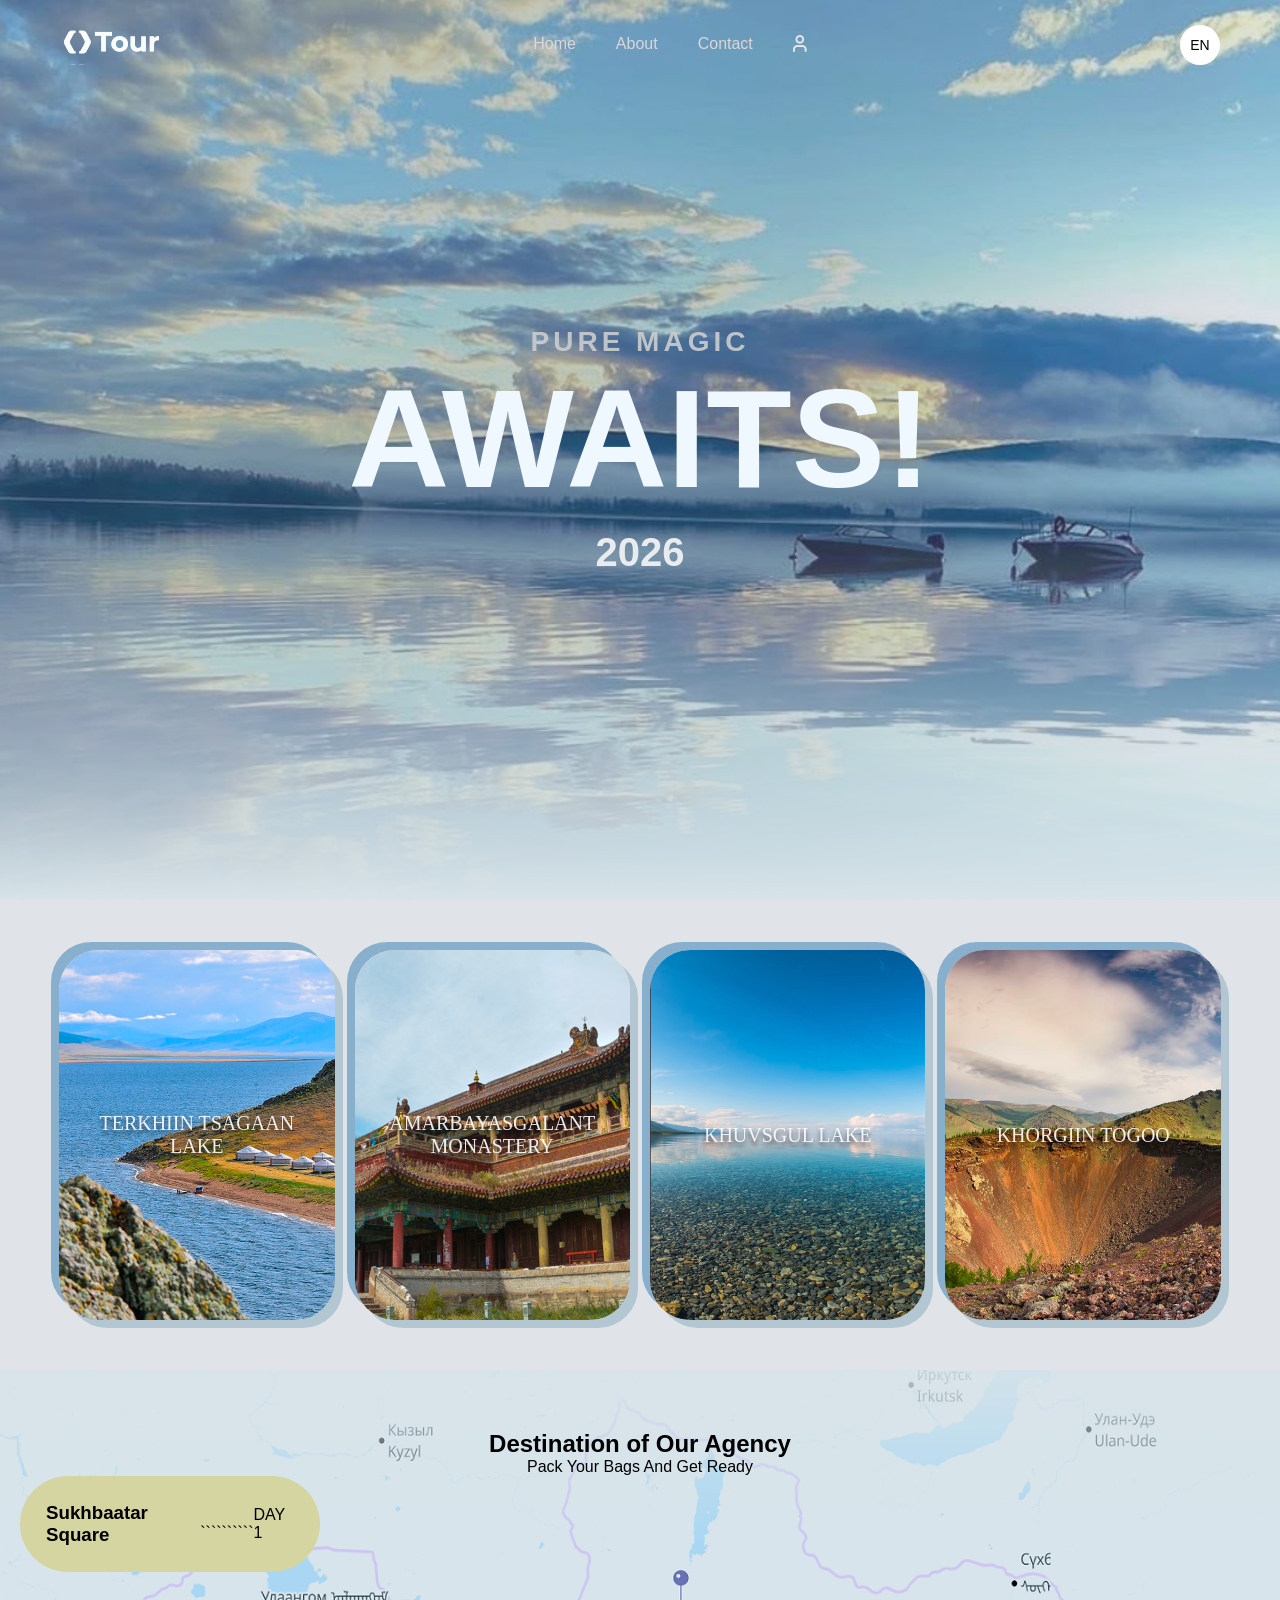
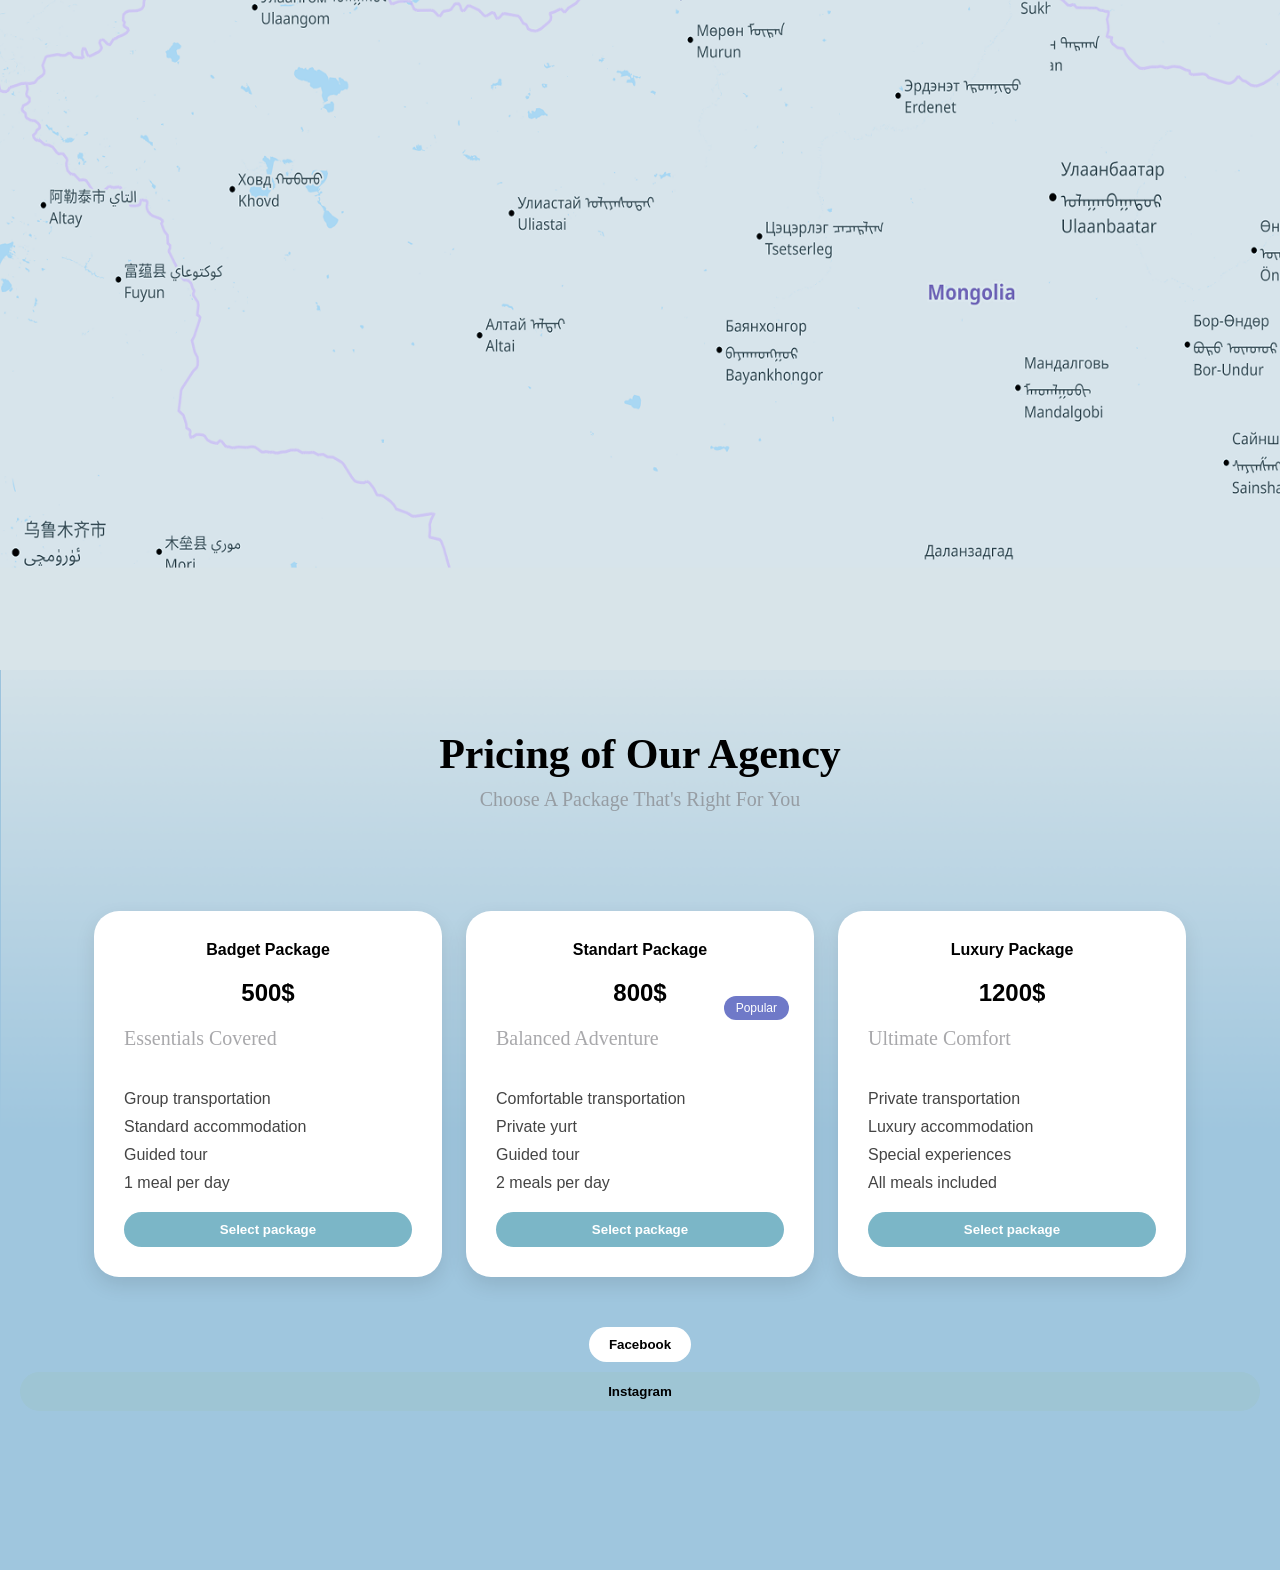
==== index.tour2026.html @ 6cf91ee4 "done" ====
<!doctype html>
<html lang="en">
  <head>
    <meta charset="UTF-8" />
    <meta name="viewport" content="width=device-width, initial-scale=1.0" />
    <title>Tour 2026</title>
    <link rel="stylesheet" href="style.tour2026.css" />
  </head>
  <body>
    <section>
      <header class="hero">
        <nav class="navbar">
          <div class="logo">
            <img src="images/logo 1.png" alt="" />
          </div>
          <ul class="menu">
            <li><a href="#">Home</a></li>
            <li><a href="#">About</a></li>
            <li><a href="#">Contact</a></li>
            <li>
              <a href="#"></a>
              <img src="images/Vector (2).png" alt="" />
            </li>
          </ul>
          <div class="lang">EN</div>
        </nav>
        <div class="hero-text">
          <h3>PURE MAGIC</h3>
          <h1>AWAITS!</h1>
          <h2>2026</h2>
        </div>
      </header>
    </section>

    <section class="destinations">
      <div class="card" style="background-image: url(images/1.png)">
        <p>Terkhiin tsagaan lake</p>
      </div>
      <div class="card" style="background-image: url(images/2.png)">
        <p>Amarbayasgalant Monastery</p>
      </div>
      <div class="card" style="background-image: url(images/3.png)">
        <p>Khuvsgul lake</p>
      </div>
      <div class="card" style="background-image: url(images/4.png)">
        <p>Khorgiin togoo</p>
      </div>
    </section>

    <section class="Map">
      <div class="map">
        <h2>Destination of Our Agency</h2>
        <p>Pack Your Bags And Get Ready</p>
      </div>
      <div class="days-section"></div>
        <div class="box">
            <h3>Sukhbaatar Square</h3>
            <div class="locationinfo">
                <img src="images/icon container.svg" alt="">
                <p></p>``````````
            </div>
            <div>DAY 1</div>
            <img class="image" src="images/Frame 176.png" />
        </div>

      </div>
      <div></div>
    </section>

    <section class="pricing">
      <h1>Pricing of Our Agency</h1>
      <p>Choose A Package That's Right For You</p>
      <div class="price-container">
        <!-- card 1 -->
        <div class="price-card">
            <div class="title">Badget Package</div>
             <h2>500$</h2>
             <p class="small">Essentials Covered</p>
          <ul>
            <li>Group transportation</li>
            <li>Standard accommodation</li>
            <li>Guided tour</li>
            <li>1 meal per day</li>
          </ul>
          <button>Select package</button>
        </div>
        <!-- Card 2 -->
        <div class="price-card">
            <div class="title">Standart Package</div>
            <h2>800$</h2>
            <p class="small">Balanced Adventure</p>

            <span class="badge">Popular</span>
          <ul>
            <li>Comfortable transportation</li>
            <li>Private yurt</li>
            <li>Guided tour</li>
            <li>2 meals per day</li>
          </ul>
          <button>Select package</button>
        </div>
        <!-- Card 3 -->
        <div class="price-card">
            <div class="title">Luxury Package</div>
             <h2>1200$</h2>
             <p class="small">Ultimate Comfort</p>
          <ul>
            <li>Private transportation</li>
            <li>Luxury accommodation</li>
            <li>Special experiences</li>
            <li>All meals included</li>
          </ul>
          <button>Select package</button>
        </div>
      </div>

    <section>
        <div class="social">
            <button>Facebook</button>
        </div>
            <button>Instagram</button>

   
    </section>
  </body>
</html>
---- style.tour2026.css ----
* {
  margin: 0;
  padding: 0;
  box-sizing: border-box;
  font-family: Arial, Helvetica, sans-serif;
}

.hero {
  height: 100vh;
  background-image: url("images/HeroImage.png");
  background-size: cover;
  background-position: center;
  position: relative;
  color: white;
}

/* Navigation */

.navbar {
  display: flex;
  justify-content: space-between;
  align-items: center;
  padding: 25px 60px;
}

.logo {
  font-size: 22px;
  font-weight: bold;
  background: url("images/logo 1.png");
}

.menu {
  display: flex;
  list-style: none;
  gap: 40px;
}

.menu a {
  text-decoration: none;
  color: rgb(220, 214, 214);
  font-size: 16px;
}

.lang {
  background: white;
  color: black;
  width: 40px;
  height: 40px;
  border-radius: 50%;
  display: flex;
  align-items: center;
  justify-content: center;
  font-size: 14px;
}

/* Hero text */

.hero-text {
  position: absolute;
  top: 50%;
  left: 50%;
  transform: translate(-50%, -50%);
  text-align: center;
}

.hero-text h3 {
  letter-spacing: 4px;
  font-size: 28px;
  opacity: 0.9;
  color: rgb(203, 205, 207);
  font-style: initial;
}

.hero-text h1 {
  font-size: 140px;
  font-weight: 900;
  color: aliceblue;
}

.hero-text h2 {
  font-size: 40px;
  margin-top: 10px;
  color: rgb(232, 236, 239);
}
/* Destination*/
.destinations {
  display: flex;
  justify-content: center;
  gap: 20px;
  padding: 50px;
  background: #e0e4e8;
}

.card {
  width: 275.49px;
  height: 370px;
  background-size: cover;
  background-position: center;
  border-radius: 40px;
  box-shadow:
    -8px -8px 0 0 rgba(31, 114, 170, 0.46),
    8px 8px 0 0 rgba(41, 114, 139, 0.25);
  display: inline-flex;
  justify-content: center;
  align-items: center;
  padding: 10px;
  color: rgb(169, 141, 141);
  transition: transform 0.3s;
  gap: 40px;
}

.card p {
  color: rgba(253, 253, 254, 0.911);
  text-align: center;
  text-shadow: 0 4px 4.9px rgba(0, 0, 0, 0.65);
  font-family: "Times New Roman", Times, serif;
  font-size: 20px;
  font-style: normal;
  font-weight: 400;
  line-height: normal;
  text-transform: uppercase;
  width: 232px;
}
.card :hover {
  transform: scale(1.05);
}
#card-image-1 {
  background-image: url("images/1.png");
}

#card-image-2 {
  background-image: url("images/2.png");
}
#card-image-3 {
  background-image: url("images/3.png");
}
#card-image-4 {
  background-image: url("images/4.png");
}

.Map {
  height: 100vh;
  background-image: url("images/Roadmap image.png");
  background-size: cover;
  background-position: center;
  position: relative;
  padding: 60px 20px;
  box-sizing: border-box;
  font-family: "Segoe UI", Tahoma, Geneva, Verdana, sans-serif;
}
.map {
  text-align: center;
}
.header {
  color: #000;
  text-align: center;
  font-family: Inter;
  font-size: 42px;
  font-style: normal;
  font-weight: 600;
  line-height: normal;
}
.h2 {
  color: #000;
  text-align: center;
  font-family: Inter;
  font-size: 42px;
  font-style: normal;
  font-weight: 600;
  line-height: normal;
}
.p {
  color: rgba(131, 131, 135, 0.7);
  text-align: center;
  font-family: Inter;
  font-size: 20px;
  font-style: normal;
  font-weight: 500;
  line-height: normal;
  text-transform: capitalize;
  margin-bottom: 40px;
  margin-top: 10px;
}
.days-section {
  position: relative;
}
.box {
  width: 300px;
  height: 80;
  background-color: rgb(213, 213, 162);
  border-radius: 50px;
  display: flex;
  justify-content: space-between;
  align-items: center;
  padding: 24px;
  border: 2px solid transparent;
}
.day {
  border-radius: 5%;
  background-color: white;
  width: 60px;
  height: 60px;
  display: flex;
  justify-content: center;
  align-items: center;
}
.day span {
  background: white;
  padding: 5px 12px;
  border-radius: 20px;
}
.image {
  position: absolute;
  right: 0;
  top: 30px;
  display: none;
}
box:hover {
  border: 2px solid gray;
}
.box:hover .image {
  display: block;
}
/* PRICING */
.section {
  margin: 0;
  padding: 0;
  box-sizing: border-box;
  font-family: Arial, Helvetica, sans-serif;
}
.pricing {
  height: 100vh;
  background-image: url("images/Price&Footer image.png");
  background-size: cover;
  background-position: center;
  position: relative;
  padding: 60px 20px;
  text-align: center;
  width: 100%;
}
.pricing h1 {
  color: #000;
  text-align: center;
  font-family: Inter;
  font-size: 42px;
  font-style: normal;
  font-weight: 600;
  line-height: normal;
}
.pricing p {
  color: rgba(131, 131, 135, 0.7);
  text-align: center;
  font-family: Inter;
  font-size: 20px;
  font-style: normal;
  font-weight: 500;
  line-height: normal;
  text-transform: capitalize;
  margin-bottom: 40px;
  margin-top: 10px;
}
.price-container {
  display: inline-flex;
  text-align: center;
  gap: var(--24-px-unit-6, 24px);
  margin-top: 60px;
  flex-wrap: wrap;
}
.price-card {
  background: white;
  padding: 30px;
  width: 348px;
  height: 527;
  border-radius: 25px;
  box-shadow: 0 8px 20px rgba(0, 0, 0, 0.1);
  position: relative;
}
.title {
  font-weight: bold;
  margin-bottom: 5px;
}
.price-card h2 {
  margin: 20px 0;
}
.small {
  color: #777;
  margin-bottom: 20px;
  display: flex;
}
.price-card ul {
  text-align: left;
  margin-bottom: 20px;
  list-style: none;
}
.price-card li {
  margin-bottom: 10px;
  color: #444;
}
.price-card button {
  width: 100%;
  padding: 10px;
  border: none;
  background: #7bb6c7;
  color: white;
  border-radius: 20px;
  cursor: pointer;
}
button {
  width: 100%;
  padding: 12px;
  border: none;
  border-radius: 20px;
  background: #9ec5d4;
  font-weight: bold;
  cursor: pointer;
}
button:hover {
  background: #7fb3c8;
}
.badge {
  position: absolute;
  top: 85px;
  right: 25px;
  background: #6f79c8;
  color: white;
  padding: 5px 12px;
  border-radius: 20px;
  font-size: 12px;
}

.social {
  margin-top: 40px;
}
.social button {
  width: auto;
  margin: 10px;
  padding: 10px 20px;
  border-radius: 20px;
  background-color: white;
  justify-content: space-between;
}
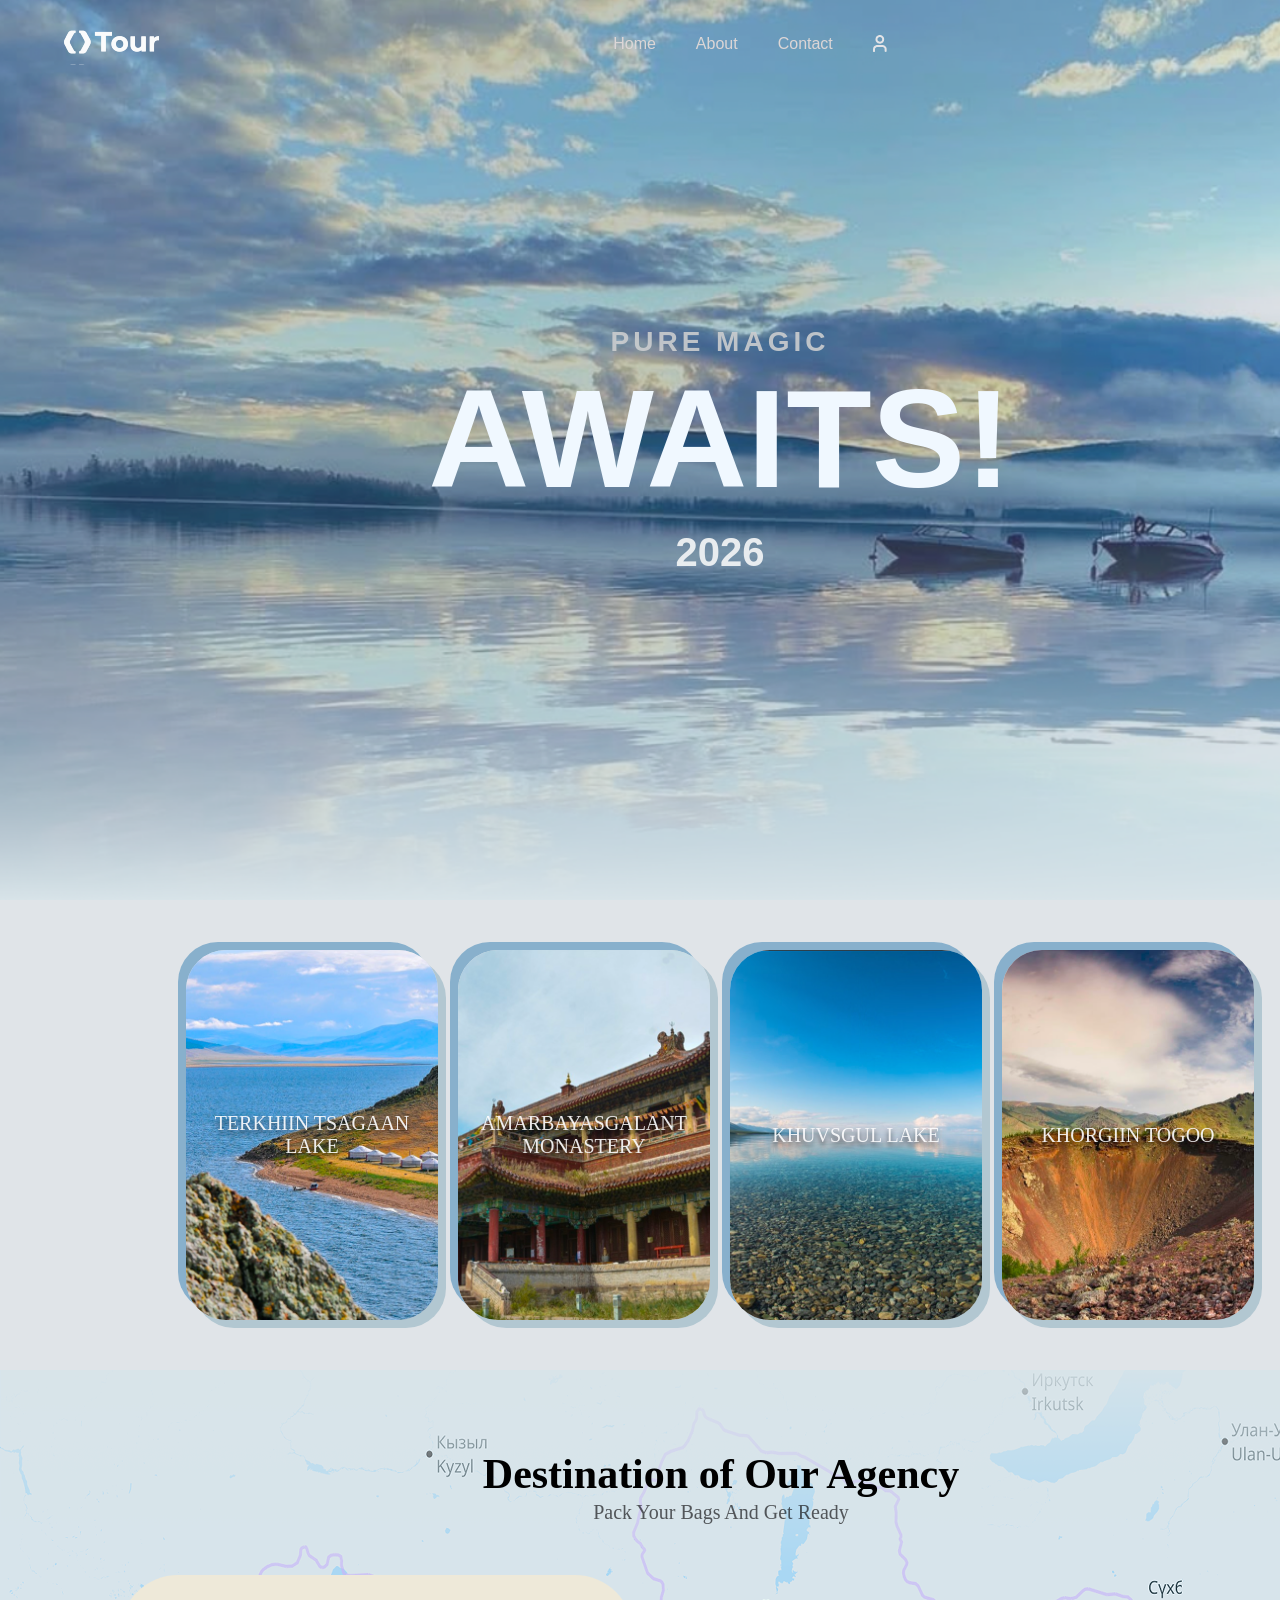
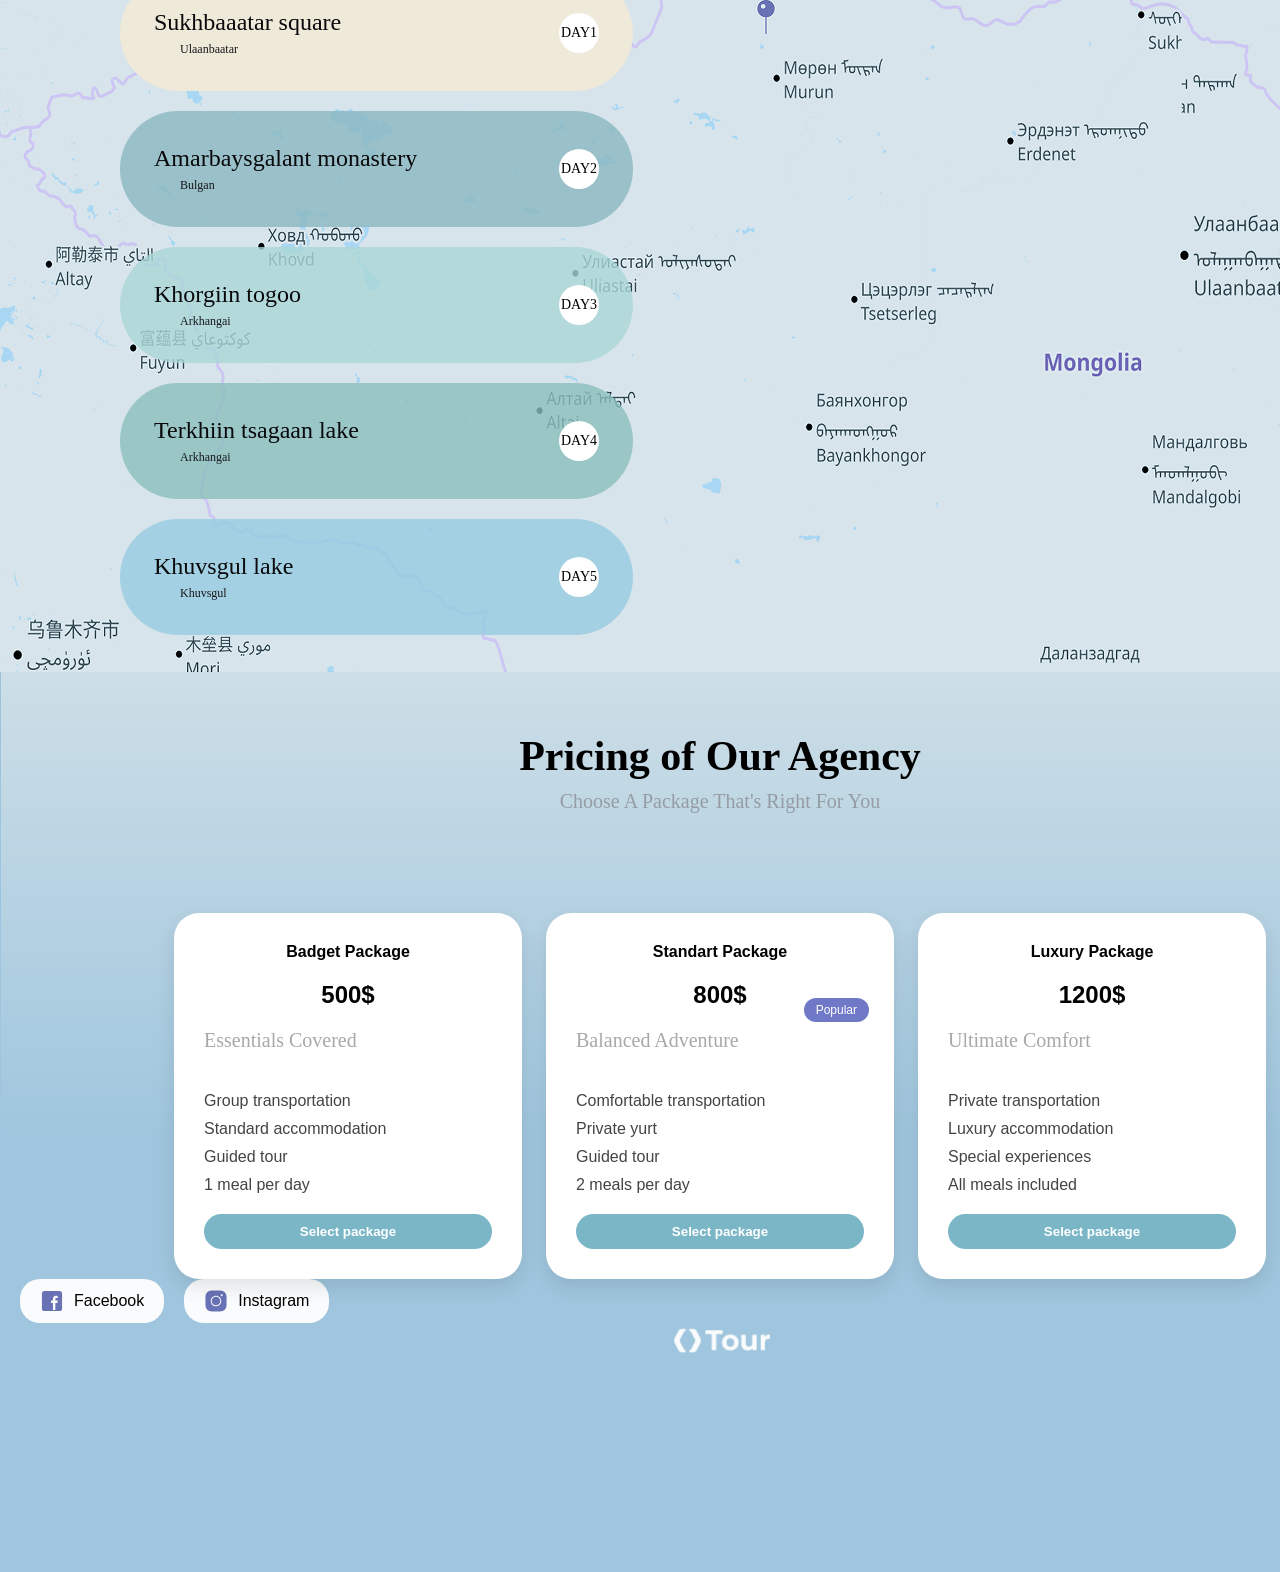
==== commit 57eb6fe3: "done" ====
--- a/index.tour2026.html
+++ b/index.tour2026.html
@@ -47,26 +47,93 @@
       </div>
     </section>
 
-    <section class="Map">
-      <div class="map">
-        <h2>Destination of Our Agency</h2>
-        <p>Pack Your Bags And Get Ready</p>
-      </div>
-      <div class="days-section"></div>
-        <div class="box">
-            <h3>Sukhbaatar Square</h3>
-            <div class="locationinfo">
-                <img src="images/icon container.svg" alt="">
-                <p></p>``````````
-            </div>
-            <div>DAY 1</div>
-            <img class="image" src="images/Frame 176.png" />
-        </div>
-
-      </div>
-      <div></div>
-    </section>
-
+    <section class="roadmap">
+      <div class="first">
+        <h3 class="t1">Destination of Our Agency</h3>
+        <h5 class="t2">Pack your bags and get ready</h5>
+      </div>
+      <div class="frame1">
+        <div class="containerleft">
+          <div class="day1" id="sukh">
+            <div class="localinfo">
+              <img class="image1" src="images/Frame 176.png" alt="" />
+              <div class="locationname">Sukhbaaatar square</div>
+              <div class="iconcontainer">
+                <img
+                  width="14"
+                  height="14"
+                  src="/images/IconContainer2.png"
+                  alt=""
+                />
+                <div class="locationregion">Ulaanbaatar</div>
+              </div>
+            </div>
+            <div class="daycontainer">DAY1</div>
+          </div>
+          <div class="day1" id="amar">
+            <div class="localinfo">
+              <img class="image2" src="images/Frame 177.png" alt="" />
+              <div class="locationname">Amarbaysgalant monastery</div>
+              <div class="iconcontainer">
+                <img
+                  width="14"
+                  height="14"
+                  src="/images/IconContainer2.png"
+                  alt=""
+                />
+                <div class="locationregion">Bulgan</div>
+              </div>
+            </div>
+            <div class="daycontainer">DAY2</div>
+          </div>
+          <div class="day1" id="khor">
+            <div class="localinfo">
+              <img class="image3" src="images/11111.png" alt="" />
+              <div class="locationname">Khorgiin togoo</div>
+              <div class="iconcontainer">
+                <img
+                  width="14"
+                  height="14"
+                  src="/images/IconContainer2.png"
+                  alt=""
+                />
+                <div class="locationregion">Arkhangai</div>
+              </div>
+            </div>
+            <div class="daycontainer">DAY3</div>
+          </div>
+          <div class="day1" id="ter">
+            <div class="localinfo">
+              <img class="image4" src="images/Frame 178.png" alt="" />
+              <div class="locationname">Terkhiin tsagaan lake</div>
+              <div class="iconcontainer">
+                <img width="14" height="14" src="images/Icon Container.svg" alt="" />
+                <div class="locationregion">Arkhangai</div>
+              </div>
+            </div>
+            <div class="daycontainer">DAY4</div>
+          </div>
+          <div class="day1" id="khuv">
+            <div class="localinfo">
+              <img class="image5" src="images/Frame 179.png" alt="" />
+              <div class="locationname">Khuvsgul lake</div>
+              <div class="iconcontainer">
+                <img
+                  width="14"
+                  height="14"
+                  src="/images/IconContainer2.png"
+                  alt=""
+                />
+                <div class="locationregion">Khuvsgul</div>
+              </div>
+            </div>
+            <div class="daycontainer">DAY5</div>
+          </div>
+        </div>
+        <div class="containerright"></div>
+      </div>
+    </section>
+   
     <section class="pricing">
       <h1>Pricing of Our Agency</h1>
       <p>Choose A Package That's Right For You</p>
@@ -113,14 +180,21 @@
           <button>Select package</button>
         </div>
       </div>
-
-    <section>
-        <div class="social">
-            <button>Facebook</button>
-        </div>
-            <button>Instagram</button>
-
-   
+        
+      <div class="footer section">
+          <div class="socialmedia">
+            <div class="facebook">
+              <img src="Facebook Icon.svg" width="24" height="24" alt="" />
+              <div class="facebook-text">Facebook</div>
+            </div>
+            <div class="instagram">
+              <img src="Instagram Icon.svg" width="24px" height="24px" alt="" />
+              <div class="instagram-text">Instagram</div>
+            </div>
+          </div>
+          <img src="images/logo 1.png" width="101px" height="35px" alt="" />
+        </div>
+      </div>
     </section>
   </body>
 </html>
--- a/style.tour2026.css
+++ b/style.tour2026.css
@@ -6,6 +6,7 @@
 }
 
 .hero {
+  width: 1440px;
   height: 100vh;
   background-image: url("images/HeroImage.png");
   background-size: cover;
@@ -84,6 +85,7 @@
 }
 /* Destination*/
 .destinations {
+  width: 1440px;
   display: flex;
   justify-content: center;
   gap: 20px;
@@ -92,7 +94,7 @@
 }
 
 .card {
-  width: 275.49px;
+  width: 275px 49px;
   height: 370px;
   background-size: cover;
   background-position: center;
@@ -137,21 +139,23 @@
 #card-image-4 {
   background-image: url("images/4.png");
 }
-
-.Map {
-  height: 100vh;
-  background-image: url("images/Roadmap image.png");
+/* Map */
+.roadmap {
+  background-image: url("images/Roadmap\ image.png");
   background-size: cover;
-  background-position: center;
-  position: relative;
-  padding: 60px 20px;
-  box-sizing: border-box;
-  font-family: "Segoe UI", Tahoma, Geneva, Verdana, sans-serif;
-}
-.map {
-  text-align: center;
-}
-.header {
+  width: 1440px;
+  height: 902px;
+  align-self: stretch;
+}
+.first {
+  display: flex;
+  flex-direction: column;
+  text-align: center;
+  padding-top: 80px;
+}
+.t1 {
+  width: 1442px;
+  height: 51px;
   color: #000;
   text-align: center;
   font-family: Inter;
@@ -160,17 +164,10 @@
   font-weight: 600;
   line-height: normal;
 }
-.h2 {
-  color: #000;
-  text-align: center;
-  font-family: Inter;
-  font-size: 42px;
-  font-style: normal;
-  font-weight: 600;
-  line-height: normal;
-}
-.p {
-  color: rgba(131, 131, 135, 0.7);
+.t2 {
+  width: 1442px;
+  height: 24px;
+  color: rgba(24, 24, 27, 0.7);
   text-align: center;
   font-family: Inter;
   font-size: 20px;
@@ -178,65 +175,176 @@
   font-weight: 500;
   line-height: normal;
   text-transform: capitalize;
-  margin-bottom: 40px;
-  margin-top: 10px;
-}
-.days-section {
+}
+.frame1 {
+  display: flex;
+  width: 1200px;
+  justify-content: space-between;
+  align-items: center;
+  padding-left: 120px;
+  padding-right: 120px;
+  padding-top: 50px;
   position: relative;
 }
-.box {
-  width: 300px;
-  height: 80;
-  background-color: rgb(213, 213, 162);
-  border-radius: 50px;
-  display: flex;
+.containerleft {
+  display: flex;
+  width: 513px;
+  height: 640px;
+  flex-direction: column;
+  align-items: flex-start;
+  gap: 20px;
+  flex-shrink: 0;
+}
+
+.day1 {
+  display: flex;
+  padding: 30px 30px 30px 30px;
+  align-items: center;
+  align-self: stretch;
+  width: 513px;
+  border-radius: 120px;
   justify-content: space-between;
-  align-items: center;
-  padding: 24px;
-  border: 2px solid transparent;
-}
-.day {
-  border-radius: 5%;
+  border: 4px solid transparent;
+}
+.day1:hover {
+  border: 4px solid white;
+}
+.day1:hover .image1 {
+  display: block;
+}
+.day1:hover .image2 {
+  display: block;
+}
+.day1:hover .image3 {
+  display: block;
+}
+.day1:hover .image4 {
+  display: block;
+}
+.day1:hover .image5 {
+  display: block;
+}
+#sukh {
+  background: #eee9d9;
+}
+#amar {
+  background: rgba(139, 184, 193, 0.8);
+}
+#khor {
+  background: rgba(170, 216, 215, 0.8);
+}
+#ter {
+  background: rgba(139, 192, 189, 0.8);
+}
+#khuv {
+  background: rgba(151, 204, 224, 0.8);
+}
+
+.daycontainer {
+  display: flex;
+  justify-content: center;
+  align-items: center;
+  color: #000;
+  font-family: GIP;
+  font-size: 14px;
+  font-style: normal;
+  font-weight: 500;
+  line-height: normal;
+  width: 40px;
+  height: 40px;
+  padding: 13px;
+  border-radius: 24px;
   background-color: white;
-  width: 60px;
-  height: 60px;
-  display: flex;
-  justify-content: center;
-  align-items: center;
-}
-.day span {
-  background: white;
-  padding: 5px 12px;
-  border-radius: 20px;
-}
-.image {
-  position: absolute;
-  right: 0;
+}
+.localinfo {
+  display: flex;
+  flex-direction: column;
+  align-items: flex-start;
+  gap: 4px;
+  width: 217px;
+  height: 48px;
+}
+.image1 {
+  position: absolute;
+  top: 100px;
+  right: -79px;
+  display: none;
+  /* display: none; */
+}
+.image2 {
+  position: absolute;
+  right: 91px;
   top: 30px;
   display: none;
 }
-box:hover {
-  border: 2px solid gray;
-}
-.box:hover .image {
-  display: block;
-}
+.image3 {
+  position: absolute;
+  right: 110px;
+  top: 150px;
+  display: none;
+}
+.image4 {
+  position: absolute;
+  right: 210px;
+  top: -80px;
+  display: none;
+}
+.image5 {
+  position: absolute;
+  right: 250px;
+  top: -262px;
+  display: none;
+}
+.iconcontainer {
+  display: flex;
+  width: 14px;
+  height: 14px;
+  gap: 12px;
+  align-items: center;
+}
+.containerright {
+  width: 647px;
+  flex-shrink: 0;
+  align-self: stretch;
+}
+.locationregion {
+  color: var(--text-text-accent-foreground, #18181b);
+  font-family: Montserrat;
+  font-size: 12px;
+  font-style: normal;
+  font-weight: 400;
+  line-height: normal;
+  width: 68px;
+  height: 15px;
+}
+.locationname {
+  color: var(--text-text-foreground, #09090b);
+  font-family: Inter;
+  font-size: 24px;
+  font-style: normal;
+  font-weight: 500;
+  line-height: normal;
+  width: 316px;
+  height: 29px;
+}
+
 /* PRICING */
 .section {
   margin: 0;
   padding: 0;
   box-sizing: border-box;
   font-family: Arial, Helvetica, sans-serif;
+  gap: 20px;
 }
 .pricing {
+  background-image: url("images/Price&Footer image.png");
+  width: 1440px;
   height: 100vh;
-  background-image: url("images/Price&Footer image.png");
   background-size: cover;
   background-position: center;
   position: relative;
   padding: 60px 20px;
   text-align: center;
-  width: 100%;
 }
 .pricing h1 {
   color: #000;
@@ -328,14 +436,35 @@
   font-size: 12px;
 }
 
-.social {
-  margin-top: 40px;
-}
-.social button {
-  width: auto;
-  margin: 10px;
+.footer section {
+  display: flex;
+  width: 1440px;
+  padding: 80px 120px;
+  gap: 20px;
+  align-items: flex-end;
+  justify-content: space-between;
+}
+.socialmedia {
+  display: flex;
+  flex-direction: row;
+  align-items: flex-end;
+  gap: 20px;
+}
+.facebook {
+  display: flex;
   padding: 10px 20px;
+  justify-content: flex-start;
+  align-items: center;
+  gap: 10px;
   border-radius: 20px;
-  background-color: white;
-  justify-content: space-between;
-}
+  background: #fafbfc;
+}
+.instagram {
+  display: flex;
+  padding: 10px 20px;
+  justify-content: flex-start;
+  align-items: center;
+  gap: 10px;
+  border-radius: 20px;
+  background: #fafbfc;
+}
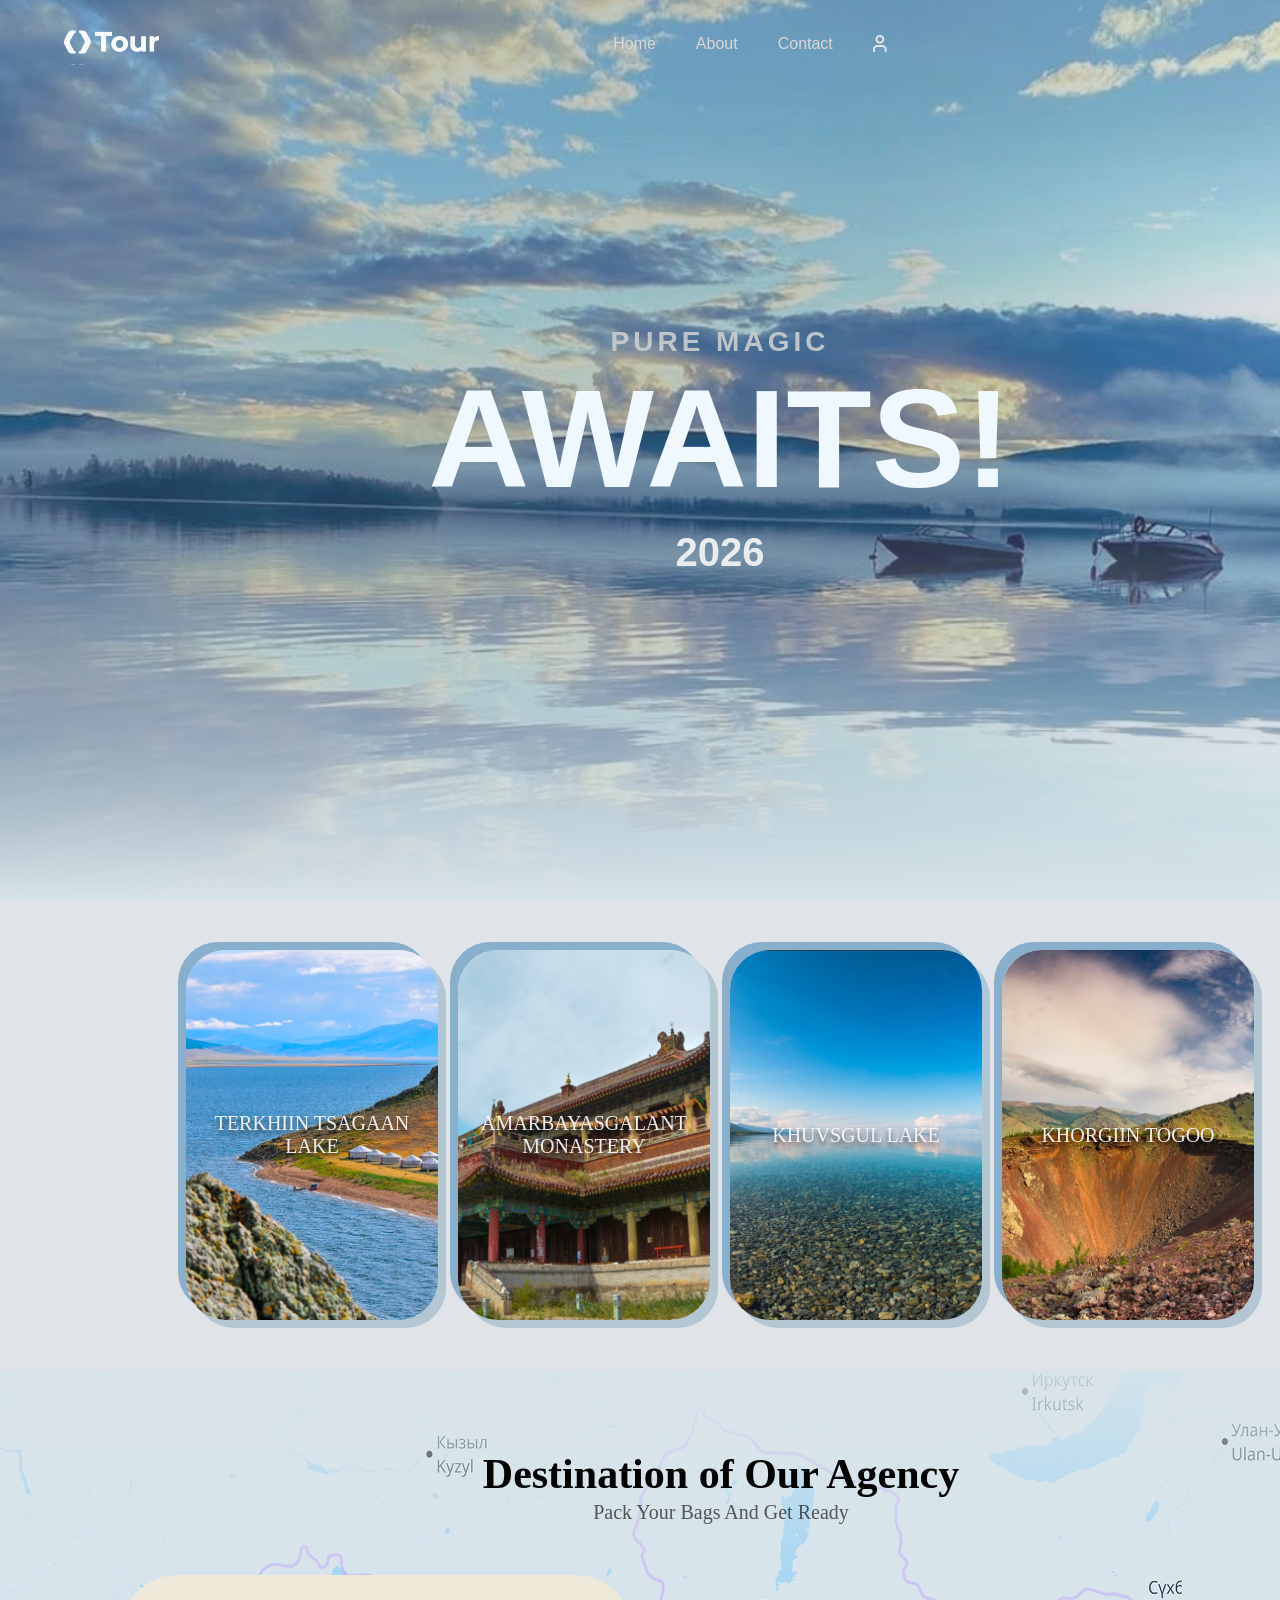
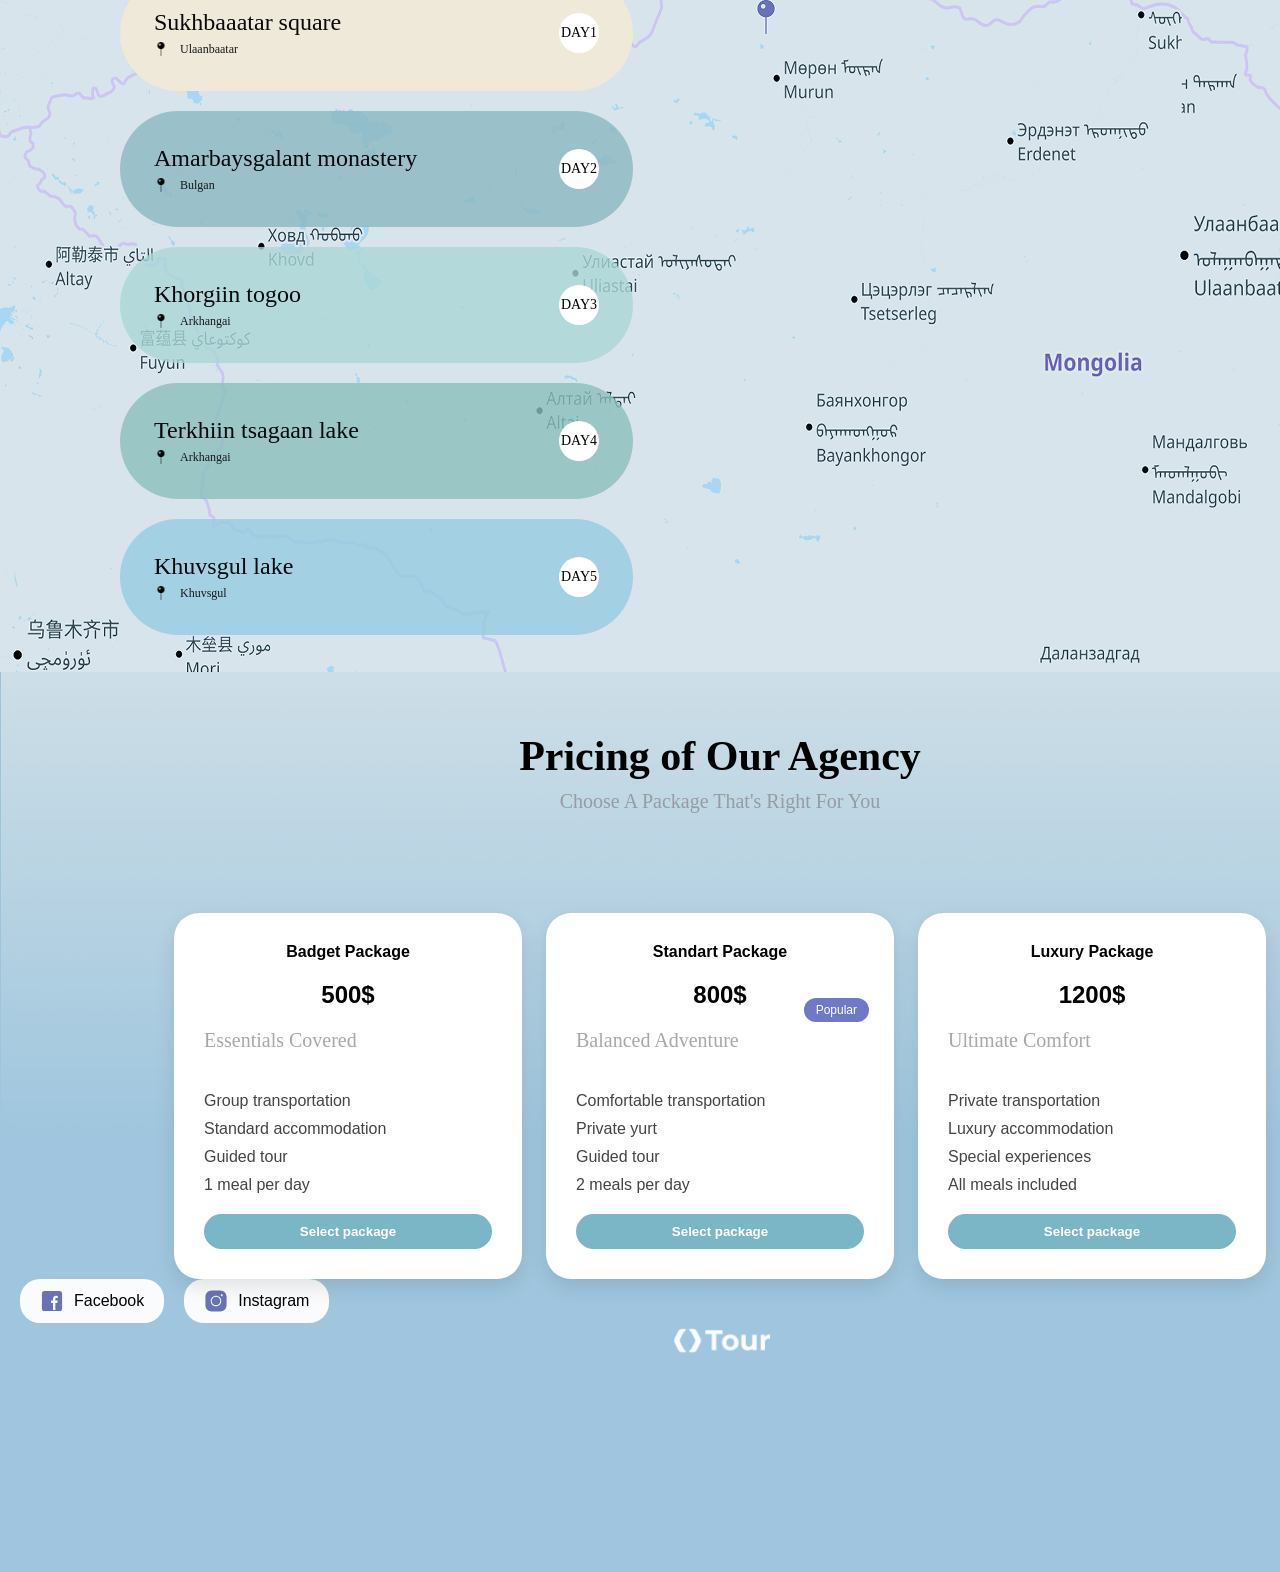
==== commit 41223aa9: "Configure tour deployment entry and fix icon paths" ====
--- a/index.tour2026.html
+++ b/index.tour2026.html
@@ -62,7 +62,7 @@
                 <img
                   width="14"
                   height="14"
-                  src="/images/IconContainer2.png"
+                  src="Icon Container.svg"
                   alt=""
                 />
                 <div class="locationregion">Ulaanbaatar</div>
@@ -78,7 +78,7 @@
                 <img
                   width="14"
                   height="14"
-                  src="/images/IconContainer2.png"
+                  src="Icon Container.svg"
                   alt=""
                 />
                 <div class="locationregion">Bulgan</div>
@@ -94,7 +94,7 @@
                 <img
                   width="14"
                   height="14"
-                  src="/images/IconContainer2.png"
+                  src="Icon Container.svg"
                   alt=""
                 />
                 <div class="locationregion">Arkhangai</div>
@@ -107,7 +107,7 @@
               <img class="image4" src="images/Frame 178.png" alt="" />
               <div class="locationname">Terkhiin tsagaan lake</div>
               <div class="iconcontainer">
-                <img width="14" height="14" src="images/Icon Container.svg" alt="" />
+                <img width="14" height="14" src="Icon Container.svg" alt="" />
                 <div class="locationregion">Arkhangai</div>
               </div>
             </div>
@@ -121,7 +121,7 @@
                 <img
                   width="14"
                   height="14"
-                  src="/images/IconContainer2.png"
+                  src="Icon Container.svg"
                   alt=""
                 />
                 <div class="locationregion">Khuvsgul</div>
@@ -198,4 +198,3 @@
     </section>
   </body>
 </html>
-
